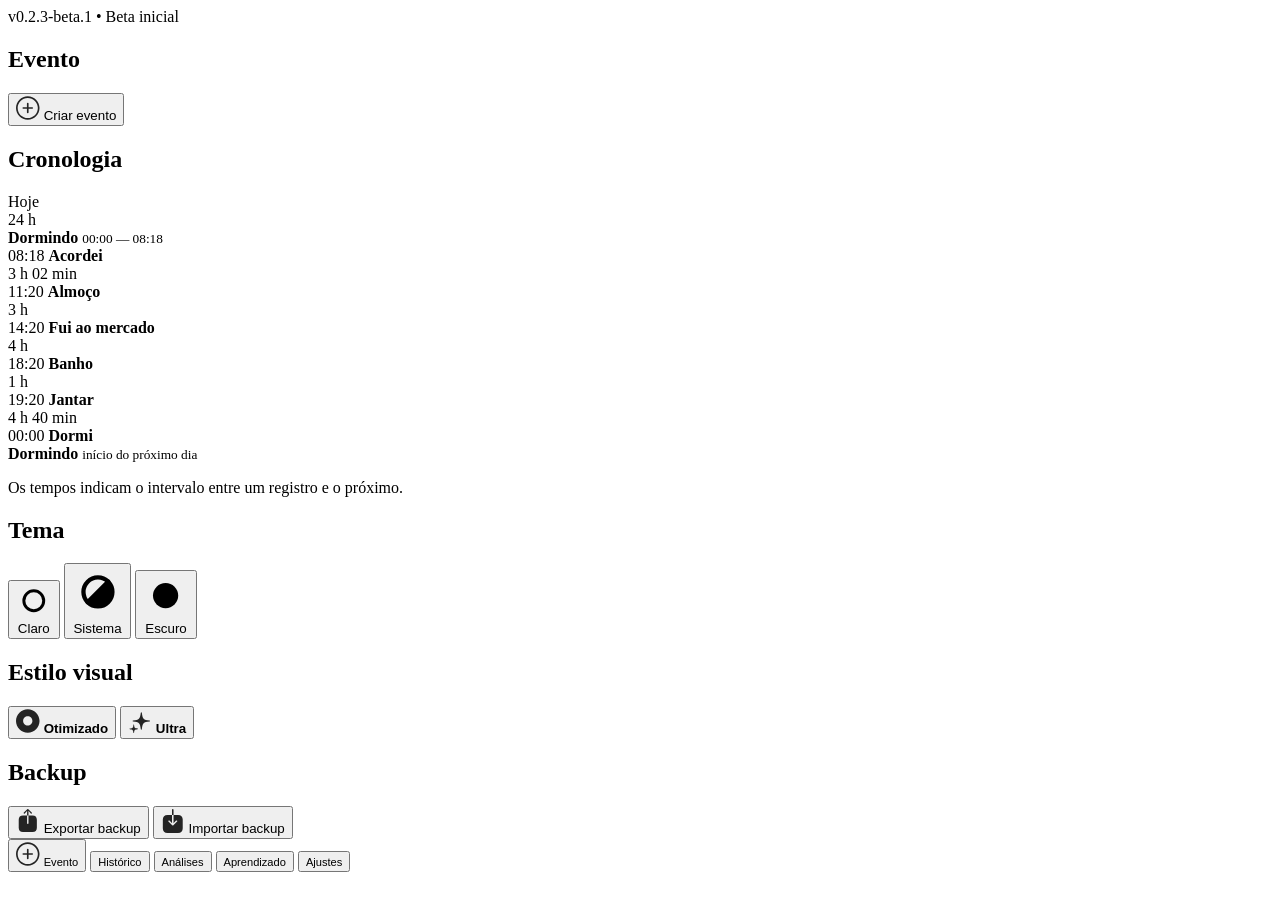
==== beta/index.html @ 2ed72874 "Cria Crono Beta" ====
<!doctype html>
<html lang="pt-BR" data-theme="system" data-visual-style="optimized">
<head>
  <meta charset="utf-8">
  <meta name="viewport" content="width=device-width,initial-scale=1,viewport-fit=cover">
  <meta name="theme-color" content="#000000">
  <meta http-equiv="Cache-Control" content="no-cache, no-store, must-revalidate">
  <meta http-equiv="Pragma" content="no-cache">
  <meta http-equiv="Expires" content="0">
  <meta name="apple-mobile-web-app-capable" content="yes">
  <meta name="apple-mobile-web-app-status-bar-style" content="black-translucent">
  <meta name="apple-mobile-web-app-title" content="Crono Beta">
  <title>Crono Beta</title>
  <script>
    (() => {
      const localVersion = '0.2.3-beta.1';
      fetch('./latest.json?t=' + Date.now(), { cache: 'no-store' })
        .then(response => response.ok ? response.json() : null)
        .then(latest => {
          if (!latest?.version || latest.version === localVersion) return;
          const url = new URL(location.href);
          url.searchParams.set('v', latest.version);
          url.searchParams.set('refresh', Date.now());
          location.replace(url.toString());
        })
        .catch(() => {});
    })();
  </script>
  <link rel="manifest" href="./manifest.webmanifest">
  <link rel="stylesheet" href="./styles.css?v=beta-001">
</head>
<body>
  <div class="version-badge" id="versionBadge" aria-label="Versão do aplicativo">v0.2.3-beta.1 • Beta inicial</div>

  <div class="app-shell">
    <main class="content" id="content">
      <section class="view active event-view" data-view="event" aria-label="Adicionar evento">
        <div class="event-page">
          <header class="event-header">
            <h1>Evento</h1>
          </header>

          <button class="primary-action event-create-button" id="createEventButton" type="button">
            <span class="action-icon" aria-hidden="true"><svg xmlns="http://www.w3.org/2000/svg" xmlns:xlink="http://www.w3.org/1999/xlink" version="1.1" viewBox="0 0 20.7578 20.3672" width="24" height="24" aria-hidden="true">
              <g>
                <rect height="20.3672" opacity="0" width="20.7578" x="0" y="0"/>
                <path d="M10.1719 20.3516C15.7891 20.3516 20.3516 15.7969 20.3516 10.1797C20.3516 4.5625 15.7891 0 10.1719 0C4.55469 0 0 4.5625 0 10.1797C0 15.7969 4.55469 20.3516 10.1719 20.3516ZM10.1719 18.8984C5.35156 18.8984 1.45312 15 1.45312 10.1797C1.45312 5.35938 5.35156 1.46094 10.1719 1.46094C14.9922 1.46094 18.8906 5.35938 18.8906 10.1797C18.8906 15 14.9922 18.8984 10.1719 18.8984Z" fill="currentColor" fill-opacity="0.85"/>
                <path d="M10.8828 14.0469L10.8828 6.28906C10.8828 5.85156 10.5859 5.54688 10.1562 5.54688C9.74219 5.54688 9.44531 5.85156 9.44531 6.28906L9.44531 14.0469C9.44531 14.4766 9.74219 14.7812 10.1562 14.7812C10.5859 14.7812 10.8828 14.4844 10.8828 14.0469ZM6.28906 10.8828L14.0469 10.8828C14.4766 10.8828 14.7812 10.5938 14.7812 10.1797C14.7812 9.74219 14.4844 9.44531 14.0469 9.44531L6.28906 9.44531C5.85156 9.44531 5.55469 9.74219 5.55469 10.1797C5.55469 10.5938 5.85156 10.8828 6.28906 10.8828Z" fill="currentColor" fill-opacity="0.85"/>
              </g>
            </svg></span>
            <span>Criar evento</span>
          </button>

          <div class="event-summary" id="eventSummary" aria-live="polite"></div>
        </div>
      </section>
      <section class="view history-view" data-view="history" aria-label="Histórico">
        <div class="history-page">
          <header class="history-header">
            <h1>Cronologia</h1>
            <div class="history-day-label">Hoje</div>
          </header>

          <article class="chrono-card" aria-label="Cronologia de 24 horas">
            <div class="chrono-day-brace" aria-hidden="true">
              <span>24 h</span>
            </div>

            <div class="sleep-band sleep-band-top">
              <div class="sleep-band-copy">
                <strong>Dormindo</strong>
                <small>00:00 — 08:18</small>
              </div>
            </div>

            <div class="chrono-flow">
              <div class="chrono-event">
                <span class="event-time">08:18</span>
                <span class="event-dot"></span>
                <strong>Acordei</strong>
              </div>

              <div class="chrono-gap">
                <span class="gap-line"></span>
                <span class="gap-value">3 h 02 min</span>
              </div>

              <div class="chrono-event">
                <span class="event-time">11:20</span>
                <span class="event-dot"></span>
                <strong>Almoço</strong>
              </div>

              <div class="chrono-gap">
                <span class="gap-line"></span>
                <span class="gap-value">3 h</span>
              </div>

              <div class="chrono-event">
                <span class="event-time">14:20</span>
                <span class="event-dot"></span>
                <strong>Fui ao mercado</strong>
              </div>

              <div class="chrono-gap">
                <span class="gap-line"></span>
                <span class="gap-value">4 h</span>
              </div>

              <div class="chrono-event">
                <span class="event-time">18:20</span>
                <span class="event-dot"></span>
                <strong>Banho</strong>
              </div>

              <div class="chrono-gap">
                <span class="gap-line"></span>
                <span class="gap-value">1 h</span>
              </div>

              <div class="chrono-event">
                <span class="event-time">19:20</span>
                <span class="event-dot"></span>
                <strong>Jantar</strong>
              </div>

              <div class="chrono-gap">
                <span class="gap-line"></span>
                <span class="gap-value">4 h 40 min</span>
              </div>

              <div class="chrono-event">
                <span class="event-time">00:00</span>
                <span class="event-dot"></span>
                <strong>Dormi</strong>
              </div>
            </div>

            <div class="sleep-band sleep-band-bottom">
              <div class="sleep-band-copy">
                <strong>Dormindo</strong>
                <small>início do próximo dia</small>
              </div>
            </div>
          </article>

          <p class="chrono-note">Os tempos indicam o intervalo entre um registro e o próximo.</p>
        </div>
      </section>
      <section class="view" data-view="analysis" aria-label="Análises"></section>
      <section class="view" data-view="learning" aria-label="Aprendizado"></section>

      <section class="view settings-view" data-view="settings" aria-label="Ajustes">
        <div class="settings-content">
          <section class="settings-section">
            <h2 class="section-label">Tema</h2>
            <div class="settings-card theme-mode-card">
              <div class="theme-mode-segment" role="group" aria-label="Tema">
                <button type="button" data-theme-choice="light">
                  <svg viewBox="0 0 24 24" aria-hidden="true" fill="none" stroke="currentColor" stroke-width="2" stroke-linecap="round" stroke-linejoin="round"><circle cx="12" cy="12" r="6.7"/></svg>
                  <span>Claro</span>
                </button>
                <button type="button" data-theme-choice="system">
                  <svg viewBox="0 0 24 24" aria-hidden="true" fill="none" stroke="currentColor" stroke-width="2" stroke-linecap="round" stroke-linejoin="round">
                    <circle cx="12" cy="12" r="6.7"/>
                    <path d="M16.8 7.2 7.2 16.8"/>
                    <path class="theme-system-fill" d="M16.8 7.2A6.8 6.8 0 0 1 7.2 16.8Z" fill="currentColor" stroke="none"/>
                  </svg>
                  <span>Sistema</span>
                </button>
                <button type="button" data-theme-choice="dark">
                  <svg viewBox="0 0 24 24" aria-hidden="true" fill="none"><circle class="theme-dark-fill" cx="12" cy="12" r="6.7" fill="currentColor" stroke="none"/></svg>
                  <span>Escuro</span>
                </button>
              </div>
            </div>
          </section>

          <section class="settings-section">
            <h2 class="section-label">Estilo visual</h2>
            <div class="settings-card visual-style-card compact">
              <div class="visual-style-picker" role="group" aria-label="Estilo visual">
                <button type="button" class="visual-style-option" data-visual-style-mode="optimized">
                  <svg xmlns="http://www.w3.org/2000/svg" xmlns:xlink="http://www.w3.org/1999/xlink" version="1.1" viewBox="0 0 20.7578 20.3672" width="24" height="24" aria-hidden="true">
                    <g>
                      <rect height="20.3672" opacity="0" width="20.7578" x="0" y="0"/>
                      <path d="M20.3516 10.1797C20.3516 15.7812 15.7812 20.3516 10.1719 20.3516C4.57031 20.3516 0 15.7812 0 10.1797C0 4.57031 4.57031 0 10.1719 0C15.7812 0 20.3516 4.57031 20.3516 10.1797ZM6.16406 10.1562C6.16406 12.3672 7.96094 14.1641 10.1719 14.1641C12.3906 14.1641 14.1797 12.3672 14.1797 10.1562C14.1797 7.9375 12.3906 6.14844 10.1719 6.14844C7.96094 6.14844 6.16406 7.9375 6.16406 10.1562Z" fill="currentColor" fill-opacity="0.85"/>
                    </g>
                  </svg>
                  <strong>Otimizado</strong>
                </button>
                <button type="button" class="visual-style-option" data-visual-style-mode="ultra">
                  <svg xmlns="http://www.w3.org/2000/svg" xmlns:xlink="http://www.w3.org/1999/xlink" version="1.1" viewBox="0 0 21.7734 24.9609" width="24" height="24" aria-hidden="true">
                    <g>
                      <rect height="24.9609" opacity="0" width="21.7734" x="0" y="0"/>
                      <path d="M4.36719 16.25C4.17969 16.25 4.04688 16.3672 4.02344 16.5625C3.61719 19.6875 3.51562 19.7188 0.34375 20.2578C0.125 20.2891 0 20.4062 0 20.6016C0 20.7969 0.125 20.9062 0.304688 20.9375C3.5 21.5547 3.61719 21.5234 4.02344 24.625C4.04688 24.8359 4.17969 24.9609 4.36719 24.9609C4.54688 24.9609 4.6875 24.8359 4.71094 24.6328C5.13281 21.4844 5.21875 21.4375 8.42188 20.9375C8.60156 20.9141 8.72656 20.7969 8.72656 20.6016C8.72656 20.4141 8.60156 20.2891 8.42188 20.2578C5.21875 19.6406 5.14062 19.6719 4.71094 16.5469C4.6875 16.3672 4.54688 16.25 4.36719 16.25Z" fill="currentColor" fill-opacity="0.85"/>
                      <path d="M12.2578 3.29688C11.9766 3.29688 11.7734 3.49219 11.7422 3.77344C10.8828 10.3359 10.0703 11.0547 3.64062 11.8828C3.35156 11.9141 3.14844 12.125 3.14844 12.3984C3.14844 12.6797 3.35156 12.8906 3.64062 12.9219C10.0938 13.5859 10.9531 14.4609 11.7422 21.0234C11.7734 21.3047 11.9766 21.5078 12.2578 21.5078C12.5312 21.5078 12.7422 21.3047 12.7812 21.0234C13.5781 14.4609 14.4297 13.5859 20.875 12.9219C21.1719 12.8906 21.3672 12.6797 21.3672 12.3984C21.3672 12.125 21.1719 11.9141 20.875 11.8828C14.4297 11.2109 13.5781 10.3359 12.7812 3.77344C12.7422 3.49219 12.5312 3.29688 12.2578 3.29688Z" fill="currentColor" fill-opacity="0.85"/>
                    </g>
                  </svg>
                  <strong>Ultra</strong>
                </button>
              </div>
            </div>
          </section>

          <section class="settings-section backup-section">
            <h2 class="section-label">Backup</h2>
            <div class="backup-actions">
              <button class="backup-button" id="exportBackupButton" type="button">
                <span class="backup-icon" aria-hidden="true">
                  <svg xmlns="http://www.w3.org/2000/svg" xmlns:xlink="http://www.w3.org/1999/xlink" version="1.1" viewBox="0 0 18.0781 23.3828" width="24" height="24">
                    <g>
                      <rect height="23.3828" opacity="0" width="18.0781" x="0" y="0"/>
                      <path d="M5.40625 4.53906C5.04688 4.53906 4.78906 4.28125 4.78906 3.92969C4.78906 3.75 4.85938 3.60938 4.99219 3.47656L8.33594 0.226562C8.50781 0.0546875 8.66406 0 8.83594 0C9.00781 0 9.16406 0.0546875 9.33594 0.226562L12.6797 3.47656C12.8047 3.60938 12.8828 3.75 12.8828 3.92969C12.8828 4.28125 12.6094 4.53906 12.25 4.53906C12.0859 4.53906 11.9062 4.46875 11.7812 4.32812L10.0859 2.54688L8.83594 1.22656L7.58594 2.54688L5.88281 4.32812C5.75781 4.46875 5.57031 4.53906 5.40625 4.53906ZM8.83594 14.5391C8.46875 14.5391 8.14844 14.2344 8.14844 13.8672L8.14844 3.38281L8.25 0.890625C8.26562 0.570312 8.51562 0.304688 8.83594 0.304688C9.15625 0.304688 9.40625 0.570312 9.42188 0.890625L9.52344 3.38281L9.52344 13.8672C9.52344 14.2344 9.20312 14.5391 8.83594 14.5391ZM4.16406 22.3438L13.5078 22.3438C16.1875 22.3438 17.6719 20.8516 17.6719 18.1797L17.6719 10.4688C17.6719 7.79688 16.1875 6.30469 13.5078 6.30469L4.16406 6.30469C1.48438 6.30469 0 7.79688 0 10.4688L0 18.1797C0 20.8516 1.48438 22.3438 4.16406 22.3438Z" fill="currentColor" fill-opacity="0.85"/>
                    </g>
                  </svg>
                </span>
                <span>Exportar backup</span>
              </button>
              <button class="backup-button" id="importBackupButton" type="button">
                <span class="backup-icon" aria-hidden="true">
                  <svg xmlns="http://www.w3.org/2000/svg" xmlns:xlink="http://www.w3.org/1999/xlink" version="1.1" viewBox="0 0 18.0781 21.3047" width="24" height="24">
                    <g>
                      <rect height="21.3047" opacity="0" width="18.0781" x="0" y="0"/>
                      <path d="M4.16406 21.3047L13.5078 21.3047C16.1875 21.3047 17.6719 19.8125 17.6719 17.1406L17.6719 9.42969C17.6719 6.75781 16.1875 5.26562 13.5078 5.26562L4.16406 5.26562C1.48438 5.26562 0 6.75781 0 9.42969L0 17.1406C0 19.8125 1.48438 21.3047 4.16406 21.3047ZM8.84375 0.101562C9.21094 0.101562 9.52344 0.40625 9.52344 0.773438L9.52344 11.2578L9.47656 12.7344L10.0859 12.0938L11.7891 10.3125C11.9141 10.1719 12.0938 10.1016 12.2578 10.1016C12.6094 10.1016 12.8828 10.3594 12.8828 10.7109C12.8828 10.8984 12.8125 11.0312 12.6797 11.1641L9.33594 14.4219C9.16406 14.5859 9.01562 14.6484 8.84375 14.6484C8.66406 14.6484 8.51562 14.5859 8.34375 14.4219L5 11.1641C4.86719 11.0312 4.78906 10.8984 4.78906 10.7109C4.78906 10.3594 5.05469 10.1016 5.41406 10.1016C5.57812 10.1016 5.76562 10.1719 5.89062 10.3125L7.58594 12.0938L8.21094 12.7422L8.15625 11.2578L8.15625 0.773438C8.15625 0.40625 8.46875 0.101562 8.84375 0.101562Z" fill="currentColor" fill-opacity="0.85"/>
                    </g>
                  </svg>
                </span>
                <span>Importar backup</span>
              </button>
              <input id="backupFileInput" type="file" accept="application/json,.json" hidden>
            </div>
          </section>
        </div>
      </section>
    </main>

    <div class="event-sheet-wrap" id="eventSheet" hidden>
      <div class="event-sheet-backdrop" data-close-event-sheet></div>
      <section class="event-sheet" role="dialog" aria-modal="true" aria-labelledby="eventSheetTitle">
        <div class="event-sheet-head">
          <button class="sheet-text-button" type="button" data-close-event-sheet>Cancelar</button>
          <h2 id="eventSheetTitle">Novo evento</h2>
          <button class="sheet-text-button save" id="saveEventButton" type="button">Salvar</button>
        </div>

        <div class="event-form">
          <label>
            <span>Evento</span>
            <input id="eventTitleInput" type="text" maxlength="120" placeholder="O que aconteceu?" autocomplete="off">
          </label>

          <label>
            <span>Data e hora</span>
            <input id="eventDateTimeInput" type="datetime-local">
          </label>

          <label>
            <span>Nota <small>opcional</small></span>
            <textarea id="eventNotesInput" rows="3" maxlength="1000" placeholder="Algum detalhe?"></textarea>
          </label>
        </div>
      </section>
    </div>

    <div class="app-toast" id="appToast" role="status" aria-live="polite"></div>

    <nav class="tab-bar" aria-label="Navegação principal">
      <span class="tab-bubble" aria-hidden="true"></span>

      <button class="tab-item selected" type="button" data-tab="event">
        <span>
          <svg class="svg-icon" xmlns="http://www.w3.org/2000/svg" xmlns:xlink="http://www.w3.org/1999/xlink" version="1.1" viewBox="0 0 20.7578 20.3672" width="24" height="24" aria-hidden="true">
            <g>
              <rect height="20.3672" opacity="0" width="20.7578" x="0" y="0"/>
              <path d="M10.1719 20.3516C15.7891 20.3516 20.3516 15.7969 20.3516 10.1797C20.3516 4.5625 15.7891 0 10.1719 0C4.55469 0 0 4.5625 0 10.1797C0 15.7969 4.55469 20.3516 10.1719 20.3516ZM10.1719 18.8984C5.35156 18.8984 1.45312 15 1.45312 10.1797C1.45312 5.35938 5.35156 1.46094 10.1719 1.46094C14.9922 1.46094 18.8906 5.35938 18.8906 10.1797C18.8906 15 14.9922 18.8984 10.1719 18.8984Z" fill="currentColor" fill-opacity="0.85"/>
              <path d="M10.8828 14.0469L10.8828 6.28906C10.8828 5.85156 10.5859 5.54688 10.1562 5.54688C9.74219 5.54688 9.44531 5.85156 9.44531 6.28906L9.44531 14.0469C9.44531 14.4766 9.74219 14.7812 10.1562 14.7812C10.5859 14.7812 10.8828 14.4844 10.8828 14.0469ZM6.28906 10.8828L14.0469 10.8828C14.4766 10.8828 14.7812 10.5938 14.7812 10.1797C14.7812 9.74219 14.4844 9.44531 14.0469 9.44531L6.28906 9.44531C5.85156 9.44531 5.55469 9.74219 5.55469 10.1797C5.55469 10.5938 5.85156 10.8828 6.28906 10.8828Z" fill="currentColor" fill-opacity="0.85"/>
            </g>
          </svg>
        </span><small>Evento</small>
      </button>

      <button class="tab-item" type="button" data-tab="history">
        <span data-icon="history"></span><small>Histórico</small>
      </button>

      <button class="tab-item" type="button" data-tab="analysis">
        <span data-icon="chart"></span><small>Análises</small>
      </button>

      <button class="tab-item" type="button" data-tab="learning">
        <span data-icon="spark"></span><small>Aprendizado</small>
      </button>

      <button class="tab-item" type="button" data-tab="settings">
        <span data-icon="settings"></span><small>Ajustes</small>
      </button>
    </nav>
  </div>

  <script src="./version.js?v=0.2.3-beta.1"></script>
  <script src="./navicons.js?v=beta-001"></script>
  <script src="./app.js?v=beta-001"></script>
</body>
</html>
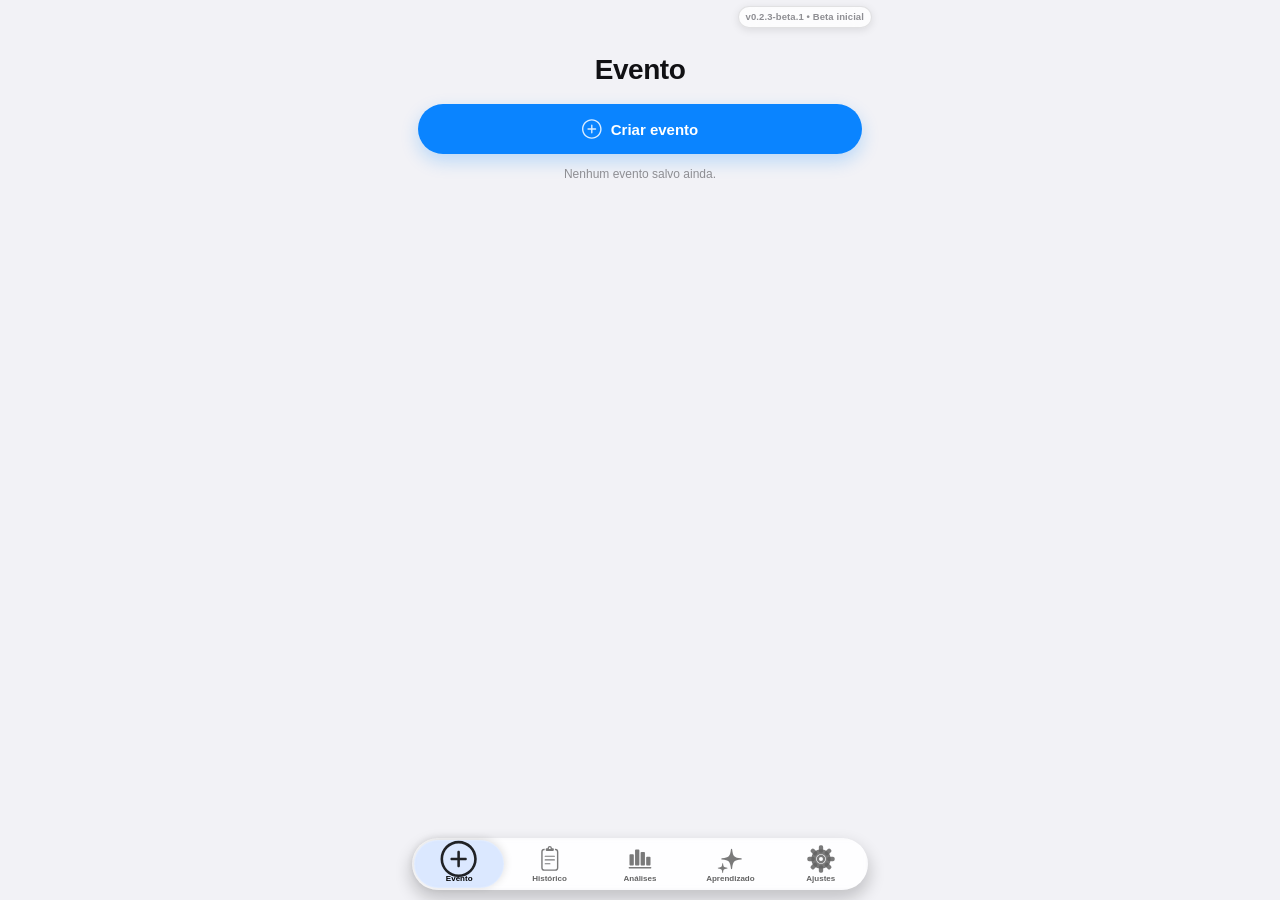
==== commit 1ab9bb3b: "Hide 24h indicator and prepare proportional timeline" ====
--- a/beta/index.html
+++ b/beta/index.html
@@ -27,7 +27,7 @@
     })();
   </script>
   <link rel="manifest" href="./manifest.webmanifest">
-  <link rel="stylesheet" href="./styles.css?v=beta-001">
+  <link rel="stylesheet" href="./styles.css?v=beta-002">
 </head>
 <body>
   <div class="version-badge" id="versionBadge" aria-label="Versão do aplicativo">v0.2.3-beta.1 • Beta inicial</div>
@@ -61,12 +61,8 @@
             <div class="history-day-label">Hoje</div>
           </header>
 
-          <article class="chrono-card" aria-label="Cronologia de 24 horas">
-            <div class="chrono-day-brace" aria-hidden="true">
-              <span>24 h</span>
-            </div>
-
-            <div class="sleep-band sleep-band-top">
+          <article class="chrono-card" aria-label="Cronologia do dia">
+            <div class="sleep-band sleep-band-top" data-start="00:00" data-end="08:18">
               <div class="sleep-band-copy">
                 <strong>Dormindo</strong>
                 <small>00:00 — 08:18</small>
@@ -298,8 +294,8 @@
     </nav>
   </div>
 
-  <script src="./version.js?v=0.2.3-beta.1"></script>
+  <script src="./version.js?v=0.2.3-beta.2"></script>
   <script src="./navicons.js?v=beta-001"></script>
-  <script src="./app.js?v=beta-001"></script>
+  <script src="./app.js?v=beta-002"></script>
 </body>
 </html>
--- a/beta/styles.css
+++ b/beta/styles.css
@@ -0,0 +1,887 @@
+:root{
+  color-scheme:light;
+  --bg:#f2f2f6;
+  --card:#ffffff;
+  --text:#111114;
+  --secondary:#8e8e93;
+  --line:rgba(60,60,67,.14);
+  --accent:#0a84ff;
+}
+
+html[data-theme="dark"]{
+  color-scheme:dark;
+  --bg:#000000;
+  --card:#1c1c1e;
+  --text:#f5f5f7;
+  --secondary:#9b9ba1;
+  --line:rgba(84,84,88,.55);
+  --accent:#0a84ff;
+}
+
+@media(prefers-color-scheme:dark){
+  html[data-theme="system"]{
+    color-scheme:dark;
+    --bg:#000000;
+    --card:#1c1c1e;
+    --text:#f5f5f7;
+    --secondary:#9b9ba1;
+    --line:rgba(84,84,88,.55);
+    --accent:#0a84ff;
+  }
+}
+
+*{box-sizing:border-box}
+html,body{margin:0;min-height:100%;background:var(--bg)}
+body{
+  color:var(--text);
+  font-family:-apple-system,BlinkMacSystemFont,"SF Pro Text","Segoe UI",sans-serif;
+  -webkit-font-smoothing:antialiased;
+  transition:background-color .18s ease,color .18s ease;
+}
+button{font:inherit;-webkit-tap-highlight-color:transparent}
+
+.version-badge{
+  position:fixed;
+  z-index:9999;
+  top:calc(6px + env(safe-area-inset-top));
+  right:max(8px,calc((100vw - 480px)/2 + 8px));
+  max-width:calc(100vw - 16px);
+  padding:4px 7px;
+  border:1px solid var(--line);
+  border-radius:999px;
+  background:color-mix(in srgb,var(--card) 78%,transparent);
+  color:var(--secondary);
+  box-shadow:0 2px 8px rgba(0,0,0,.10);
+  -webkit-backdrop-filter:blur(14px) saturate(140%);
+  backdrop-filter:blur(14px) saturate(140%);
+  font-size:9.5px;
+  line-height:12px;
+  font-weight:700;
+  letter-spacing:.01em;
+  white-space:nowrap;
+  pointer-events:none;
+  user-select:none;
+  -webkit-user-select:none;
+}
+
+
+.app-shell{
+  width:min(100%,480px);
+  min-height:100dvh;
+  margin:0 auto;
+}
+
+.content{
+  min-height:100dvh;
+  padding-bottom:calc(74px + env(safe-area-inset-bottom));
+}
+
+.view{
+  display:none;
+  min-height:calc(100dvh - 74px - env(safe-area-inset-bottom));
+}
+
+.view.active{display:block}
+
+/* Ajustes — baseado nos controles do Cronômetros Apresentação Beta. */
+.settings-content{
+  padding:calc(22px + env(safe-area-inset-top)) 0 30px;
+}
+
+.settings-section{
+  margin:0 0 22px;
+}
+
+.section-label{
+  margin:0 18px 7px;
+  color:var(--text);
+  font-size:16px;
+  line-height:20px;
+  font-weight:760;
+  text-align:center;
+}
+
+.settings-card{
+  width:calc(100% - 36px);
+  margin:0 auto;
+  background:var(--card);
+  border-radius:999px;
+  overflow:hidden;
+  border:1px solid var(--line);
+}
+
+.theme-mode-card{
+  padding:2px;
+}
+
+.theme-mode-segment{
+  --selection-gap:3px;
+  position:relative;
+  isolation:isolate;
+  display:grid;
+  grid-template-columns:repeat(3,minmax(0,1fr));
+  gap:var(--selection-gap);
+  padding:0;
+}
+
+.theme-mode-segment::before{
+  content:"";
+  position:absolute;
+  z-index:0;
+  top:0;
+  bottom:0;
+  left:0;
+  width:calc((100% - 6px)/3);
+  border:1px solid color-mix(in srgb,var(--accent) 34%,var(--line));
+  border-radius:999px;
+  background:linear-gradient(
+    180deg,
+    color-mix(in srgb,var(--accent) 15%,var(--card)),
+    color-mix(in srgb,var(--accent) 9%,var(--card))
+  );
+  box-shadow:
+    0 2px 7px rgba(0,0,0,.10),
+    inset 0 1px 0 rgba(255,255,255,.56),
+    0 0 12px color-mix(in srgb,var(--accent) 12%,transparent);
+  transform:translateX(0);
+  transition:
+    transform .34s cubic-bezier(.2,.82,.2,1),
+    background .24s ease,
+    border-color .24s ease,
+    box-shadow .24s ease;
+  pointer-events:none;
+  will-change:transform;
+}
+
+.theme-mode-segment[data-selected-index="1"]::before{
+  transform:translateX(calc(100% + 3px));
+}
+
+.theme-mode-segment[data-selected-index="2"]::before{
+  transform:translateX(calc(200% + 6px));
+}
+
+.theme-mode-segment button{
+  position:relative;
+  z-index:1;
+  min-width:0;
+  min-height:32px;
+  border:0;
+  border-radius:999px;
+  background:transparent;
+  color:var(--secondary);
+  display:flex;
+  align-items:center;
+  justify-content:center;
+  gap:7px;
+  padding:2px 5px;
+  font-size:13px;
+  line-height:16px;
+  font-weight:700;
+  transition:background-color .18s ease,color .18s ease,transform .15s ease,box-shadow .18s ease;
+}
+
+.theme-mode-segment button:active,
+.visual-style-option:active{transform:scale(.98)}
+
+.theme-mode-segment button.selected{
+  background:transparent;
+  color:var(--accent);
+  box-shadow:none;
+}
+
+.theme-mode-segment svg,
+.visual-style-option svg{
+  width:19px;
+  height:19px;
+  flex:0 0 auto;
+  overflow:visible;
+}
+
+/* O peso visual pertence ao próprio SVG.
+   Nenhuma regra global engrossa, afina ou cria contorno artificial. */
+.theme-system-fill,
+.theme-dark-fill{
+  opacity:.9;
+}
+
+.visual-style-card.compact{
+  padding:2px;
+}
+
+.visual-style-picker{
+  --selection-gap:4px;
+  position:relative;
+  isolation:isolate;
+  display:grid;
+  grid-template-columns:repeat(2,minmax(0,1fr));
+  gap:var(--selection-gap);
+}
+
+.visual-style-picker::before{
+  content:"";
+  position:absolute;
+  z-index:0;
+  top:0;
+  bottom:0;
+  left:0;
+  width:calc((100% - 4px)/2);
+  border:1px solid color-mix(in srgb,var(--accent) 34%,var(--line));
+  border-radius:999px;
+  background:linear-gradient(
+    180deg,
+    color-mix(in srgb,var(--accent) 15%,var(--card)),
+    color-mix(in srgb,var(--accent) 9%,var(--card))
+  );
+  box-shadow:
+    0 2px 7px rgba(0,0,0,.10),
+    inset 0 1px 0 rgba(255,255,255,.56),
+    0 0 12px color-mix(in srgb,var(--accent) 12%,transparent);
+  transform:translateX(0);
+  transition:
+    transform .34s cubic-bezier(.2,.82,.2,1),
+    background .24s ease,
+    border-color .24s ease,
+    box-shadow .24s ease;
+  pointer-events:none;
+  will-change:transform;
+}
+
+.visual-style-picker[data-selected-index="1"]::before{
+  transform:translateX(calc(100% + 4px));
+}
+
+.visual-style-option{
+  position:relative;
+  z-index:1;
+  min-width:0;
+  min-height:32px;
+  border:0;
+  border-radius:999px;
+  background:transparent;
+  color:var(--secondary);
+  display:flex;
+  align-items:center;
+  justify-content:center;
+  gap:7px;
+  padding:2px 9px;
+  transition:background-color .18s ease,color .18s ease,transform .15s ease,box-shadow .18s ease;
+}
+
+.visual-style-option strong{
+  font-size:13px;
+  line-height:16px;
+  font-weight:720;
+}
+
+.visual-style-option.selected{
+  background:transparent;
+  color:var(--accent);
+  box-shadow:none;
+}
+
+/* Ultra: a preferência já é global e afetará componentes futuros também. */
+html[data-visual-style="ultra"] body{
+  background:
+    radial-gradient(90% 44% at 6% -5%,color-mix(in srgb,var(--accent) 15%,transparent),transparent 63%),
+    radial-gradient(72% 38% at 96% 18%,color-mix(in srgb,#34c759 9%,transparent),transparent 66%),
+    var(--bg);
+  background-attachment:fixed;
+}
+
+html[data-visual-style="ultra"] .settings-card{
+  background:linear-gradient(
+    145deg,
+    color-mix(in srgb,var(--card) 94%,var(--accent) 6%),
+    color-mix(in srgb,var(--card) 88%,var(--accent) 12%)
+  );
+  border-color:color-mix(in srgb,var(--accent) 30%,var(--line));
+  box-shadow:0 10px 30px rgba(0,0,0,.08),0 0 22px color-mix(in srgb,var(--accent) 20%,transparent);
+  -webkit-backdrop-filter:blur(12px) saturate(125%);
+  backdrop-filter:blur(12px) saturate(125%);
+}
+
+/* Barra inferior — medidas do runtime atual do Mente. */
+.tab-bar{
+  position:fixed;
+  z-index:30;
+  left:50%;
+  bottom:calc(10px + env(safe-area-inset-bottom));
+  width:min(95%,456px);
+  height:52px;
+  padding:1px;
+  display:grid;
+  grid-template-columns:repeat(5,minmax(0,1fr));
+  gap:0;
+  transform:translateX(-50%);
+  border-radius:80px;
+  overflow:visible;
+  isolation:isolate;
+}
+
+.tab-bubble{
+  position:absolute;
+  z-index:0;
+  pointer-events:none;
+}
+
+.tab-item{
+  position:relative;
+  z-index:1;
+  min-width:0;
+  border:0;
+  padding:0;
+  background:transparent;
+  border-radius:80px;
+  display:flex;
+  flex-direction:column;
+  align-items:center;
+  justify-content:center;
+}
+
+.tab-item>span{
+  display:grid;
+  place-items:center;
+  line-height:0;
+  flex:none;
+}
+
+.tab-item svg{
+  display:block;
+  width:100%;
+  height:100%;
+  overflow:visible;
+}
+
+.tab-item small{
+  display:block;
+  max-width:100%;
+  overflow:hidden;
+  text-overflow:ellipsis;
+  white-space:nowrap;
+  line-height:1;
+}
+
+.rm-spark-custom,
+.rm-spark-custom *{
+  stroke:none!important;
+  stroke-width:0!important;
+}
+
+html[data-visual-style="ultra"] .tab-bar{
+  box-shadow:
+    0 8px 16px 2px rgba(0,0,0,.19),
+    0 0 26px color-mix(in srgb,var(--accent) 24%,transparent)!important;
+}
+
+@media(min-width:481px){
+  .settings-content{padding-left:12px;padding-right:12px}
+  .settings-card{width:calc(100% - 36px);margin-left:auto;margin-right:auto}
+}
+
+@media(prefers-reduced-motion:reduce){
+  *,*::before,*::after{
+    animation-duration:.01ms!important;
+    transition-duration:.01ms!important;
+  }
+}
+
+
+/* Histórico — cartão cronológico de 24 horas */
+.history-page{
+  padding:calc(26px + env(safe-area-inset-top)) 18px 34px;
+}
+
+.history-header{
+  display:flex;
+  align-items:end;
+  justify-content:space-between;
+  gap:16px;
+  margin:0 2px 14px;
+}
+
+.history-header h1{
+  margin:0;
+  font-size:30px;
+  line-height:34px;
+  letter-spacing:-.6px;
+  font-weight:780;
+}
+
+.history-day-label{
+  color:var(--secondary);
+  font-size:13px;
+  font-weight:680;
+  padding-bottom:3px;
+}
+
+.chrono-card{
+  position:relative;
+  width:100%;
+  min-height:640px;
+  border:1px solid var(--line);
+  border-radius:32px;
+  overflow:hidden;
+  background:var(--card);
+  box-shadow:0 10px 30px rgba(0,0,0,.06);
+}
+
+.sleep-band{
+  position:relative;
+  min-height:92px;
+  display:flex;
+  align-items:center;
+  justify-content:center;
+  text-align:center;
+  background:
+    repeating-linear-gradient(
+      -45deg,
+      color-mix(in srgb,var(--accent) 12%,var(--card)) 0 8px,
+      color-mix(in srgb,var(--accent) 5%,var(--card)) 8px 16px
+    );
+}
+
+.sleep-band-top{
+  border-bottom:1px solid color-mix(in srgb,var(--accent) 16%,var(--line));
+  border-radius:31px 31px 24px 24px;
+}
+
+.sleep-band-bottom{
+  border-top:1px solid color-mix(in srgb,var(--accent) 16%,var(--line));
+  border-radius:24px 24px 31px 31px;
+}
+
+.sleep-band-copy{
+  display:grid;
+  gap:2px;
+  padding:10px 16px;
+  border-radius:999px;
+  background:color-mix(in srgb,var(--card) 78%,transparent);
+  -webkit-backdrop-filter:blur(8px);
+  backdrop-filter:blur(8px);
+}
+
+.sleep-band-copy strong{
+  font-size:14px;
+  font-weight:760;
+}
+
+.sleep-band-copy small{
+  color:var(--secondary);
+  font-size:10.5px;
+  font-weight:620;
+}
+
+.chrono-flow{
+  position:relative;
+  padding:22px 28px 20px;
+}
+
+.chrono-flow::before{
+  content:"";
+  position:absolute;
+  top:20px;
+  bottom:20px;
+  left:50%;
+  width:2px;
+  border-radius:999px;
+  background:color-mix(in srgb,var(--accent) 40%,var(--line));
+  transform:translateX(-50%);
+}
+
+.chrono-event{
+  position:relative;
+  z-index:1;
+  min-height:34px;
+  display:grid;
+  grid-template-columns:minmax(0,1fr) 18px minmax(0,1fr);
+  align-items:center;
+}
+
+.chrono-event .event-time{
+  justify-self:end;
+  padding-right:11px;
+  color:var(--secondary);
+  font-size:11px;
+  font-variant-numeric:tabular-nums;
+  font-weight:650;
+}
+
+.chrono-event .event-dot{
+  justify-self:center;
+  width:9px;
+  height:9px;
+  border-radius:50%;
+  background:var(--accent);
+  box-shadow:
+    0 0 0 4px color-mix(in srgb,var(--accent) 12%,var(--card)),
+    0 0 0 1px color-mix(in srgb,var(--accent) 45%,transparent);
+}
+
+.chrono-event strong{
+  justify-self:start;
+  padding-left:11px;
+  font-size:14px;
+  line-height:17px;
+  font-weight:730;
+}
+
+.chrono-gap{
+  position:relative;
+  z-index:1;
+  min-height:48px;
+  display:grid;
+  place-items:center;
+}
+
+.gap-line{
+  position:absolute;
+  top:0;
+  bottom:0;
+  left:50%;
+  width:4px;
+  border-radius:999px;
+  background:color-mix(in srgb,var(--accent) 54%,transparent);
+  transform:translateX(-50%);
+}
+
+.gap-value{
+  position:relative;
+  z-index:1;
+  padding:3px 7px;
+  border:1px solid color-mix(in srgb,var(--accent) 18%,var(--line));
+  border-radius:999px;
+  background:var(--card);
+  color:var(--accent);
+  font-size:10.5px;
+  line-height:13px;
+  font-weight:740;
+  font-variant-numeric:tabular-nums;
+  box-shadow:0 1px 4px rgba(0,0,0,.06);
+}
+
+.chrono-day-brace{
+  position:absolute;
+  z-index:3;
+  top:106px;
+  right:8px;
+  bottom:106px;
+  width:28px;
+  pointer-events:none;
+}
+
+.chrono-day-brace::before{
+  content:"";
+  position:absolute;
+  top:0;
+  bottom:0;
+  right:9px;
+  width:11px;
+  border-right:2px solid color-mix(in srgb,var(--secondary) 62%,transparent);
+  border-top:2px solid color-mix(in srgb,var(--secondary) 62%,transparent);
+  border-bottom:2px solid color-mix(in srgb,var(--secondary) 62%,transparent);
+  border-radius:0 16px 16px 0;
+}
+
+.chrono-day-brace span{
+  position:absolute;
+  top:50%;
+  right:-1px;
+  transform:translateY(-50%) rotate(-90deg);
+  transform-origin:center;
+  color:var(--secondary);
+  font-size:10px;
+  line-height:12px;
+  font-weight:760;
+  letter-spacing:.03em;
+  white-space:nowrap;
+  background:var(--card);
+  padding:2px 4px;
+  border-radius:999px;
+}
+
+.chrono-note{
+  margin:9px 8px 0;
+  color:var(--secondary);
+  text-align:center;
+  font-size:11px;
+  line-height:15px;
+}
+
+html[data-theme="dark"] .chrono-card,
+html[data-theme="dark"] .gap-value{
+  box-shadow:none;
+}
+
+html[data-visual-style="ultra"] .chrono-card{
+  border-color:color-mix(in srgb,var(--accent) 28%,var(--line));
+  box-shadow:
+    0 12px 34px rgba(0,0,0,.08),
+    0 0 24px color-mix(in srgb,var(--accent) 14%,transparent);
+}
+
+@media(max-width:360px){
+  .chrono-flow{padding-left:18px;padding-right:18px}
+  .chrono-event strong{font-size:13px}
+  .chrono-event .event-time{font-size:10px}
+}
+
+
+/* Evento + backup funcional */
+.event-page{
+  padding:calc(54px + env(safe-area-inset-top)) 18px 28px;
+}
+
+.event-header{
+  text-align:center;
+  margin-bottom:18px;
+}
+
+.event-header h1{
+  margin:0;
+  font-size:28px;
+  line-height:32px;
+  font-weight:780;
+  letter-spacing:-.45px;
+}
+
+.primary-action,
+.backup-button{
+  appearance:none;
+  border:0;
+  font:inherit;
+}
+
+.event-create-button{
+  width:100%;
+  min-height:50px;
+  border-radius:999px;
+  background:var(--accent);
+  color:#fff;
+  display:flex;
+  align-items:center;
+  justify-content:center;
+  gap:9px;
+  padding:10px 18px;
+  font-size:15px;
+  font-weight:750;
+  box-shadow:0 7px 18px color-mix(in srgb,var(--accent) 24%,transparent);
+}
+
+.event-create-button:active,
+.backup-button:active{
+  transform:scale(.985);
+}
+
+.action-icon{
+  display:grid;
+  place-items:center;
+  width:20px;
+  height:20px;
+  font-size:24px;
+  line-height:20px;
+  font-weight:400;
+}
+
+.event-summary{
+  min-height:22px;
+  margin-top:12px;
+  text-align:center;
+  color:var(--secondary);
+  font-size:12px;
+  line-height:16px;
+}
+
+.backup-section{
+  margin-top:4px;
+}
+
+.backup-actions{
+  width:calc(100% - 36px);
+  margin:0 auto;
+  display:grid;
+  grid-template-columns:1fr 1fr;
+  gap:8px;
+}
+
+.backup-button{
+  min-height:40px;
+  border-radius:999px;
+  background:var(--card);
+  color:var(--accent);
+  border:1px solid var(--line);
+  padding:8px 10px;
+  font-size:12.5px;
+  font-weight:720;
+  display:flex;
+  align-items:center;
+  justify-content:center;
+  gap:7px;
+  transition:transform .15s ease,box-shadow .18s ease,border-color .18s ease;
+}
+
+.backup-icon{
+  width:18px;
+  height:18px;
+  flex:0 0 18px;
+  display:grid;
+  place-items:center;
+  line-height:0;
+}
+
+.backup-icon svg{
+  display:block;
+  width:18px;
+  height:18px;
+  overflow:visible;
+}
+
+.backup-button:focus-visible{
+  outline:2px solid color-mix(in srgb,var(--accent) 55%,transparent);
+  outline-offset:2px;
+}
+
+html[data-visual-style="ultra"] .backup-button{
+  border-color:color-mix(in srgb,var(--accent) 28%,var(--line));
+  box-shadow:0 0 18px color-mix(in srgb,var(--accent) 12%,transparent);
+}
+
+.event-sheet-wrap[hidden]{display:none}
+
+.event-sheet-wrap{
+  position:fixed;
+  inset:0;
+  z-index:5000;
+  display:flex;
+  align-items:flex-end;
+  justify-content:center;
+}
+
+.event-sheet-backdrop{
+  position:absolute;
+  inset:0;
+  background:rgba(0,0,0,.28);
+  -webkit-backdrop-filter:blur(2px);
+  backdrop-filter:blur(2px);
+}
+
+.event-sheet{
+  position:relative;
+  z-index:1;
+  width:min(100%,480px);
+  border-radius:30px 30px 0 0;
+  background:var(--bg);
+  color:var(--text);
+  padding:8px 18px calc(20px + env(safe-area-inset-bottom));
+  box-shadow:0 -18px 48px rgba(0,0,0,.18);
+  animation:event-sheet-in .25s cubic-bezier(.2,.8,.2,1);
+}
+
+@keyframes event-sheet-in{
+  from{transform:translateY(24px);opacity:0}
+  to{transform:translateY(0);opacity:1}
+}
+
+.event-sheet-head{
+  min-height:48px;
+  display:grid;
+  grid-template-columns:1fr auto 1fr;
+  align-items:center;
+  gap:8px;
+}
+
+.event-sheet-head h2{
+  margin:0;
+  font-size:16px;
+  font-weight:760;
+  text-align:center;
+}
+
+.sheet-text-button{
+  border:0;
+  background:transparent;
+  color:var(--secondary);
+  padding:8px 0;
+  font-size:14px;
+  text-align:left;
+}
+
+.sheet-text-button.save{
+  color:var(--accent);
+  font-weight:750;
+  text-align:right;
+}
+
+.event-form{
+  display:grid;
+  gap:10px;
+  margin-top:6px;
+}
+
+.event-form label{
+  display:grid;
+  gap:6px;
+  color:var(--secondary);
+  font-size:11.5px;
+  font-weight:680;
+}
+
+.event-form label small{
+  font-weight:560;
+}
+
+.event-form input,
+.event-form textarea{
+  width:100%;
+  border:1px solid var(--line);
+  border-radius:16px;
+  background:var(--card);
+  color:var(--text);
+  padding:11px 12px;
+  font:inherit;
+  font-size:14px;
+  outline:none;
+}
+
+.event-form input:focus,
+.event-form textarea:focus{
+  border-color:color-mix(in srgb,var(--accent) 48%,var(--line));
+  box-shadow:0 0 0 3px color-mix(in srgb,var(--accent) 10%,transparent);
+}
+
+.event-form textarea{
+  resize:none;
+  min-height:82px;
+}
+
+.app-toast{
+  position:fixed;
+  z-index:9998;
+  left:50%;
+  bottom:calc(78px + env(safe-area-inset-bottom));
+  transform:translate(-50%,10px);
+  max-width:calc(100vw - 32px);
+  padding:8px 12px;
+  border-radius:999px;
+  background:rgba(20,20,22,.92);
+  color:#fff;
+  font-size:12px;
+  font-weight:650;
+  opacity:0;
+  pointer-events:none;
+  transition:opacity .18s ease,transform .18s ease;
+  white-space:nowrap;
+  overflow:hidden;
+  text-overflow:ellipsis;
+}
+
+.app-toast.show{
+  opacity:1;
+  transform:translate(-50%,0);
+}
+
+.action-icon svg{
+  display:block;
+  width:20px;
+  height:20px;
+}
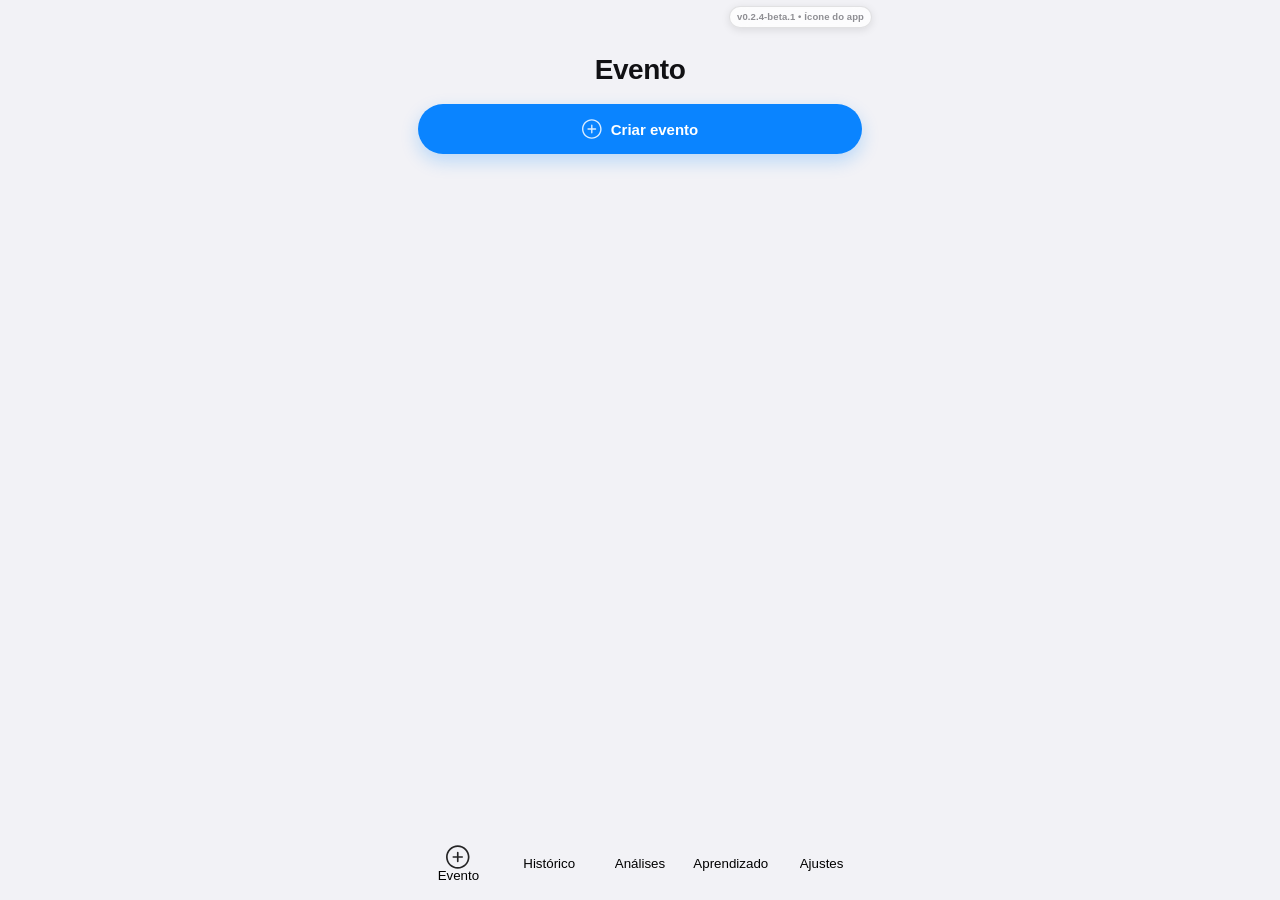
==== commit 38ee4543: "Adiciona ícone oficial aos metadados da beta" ====
--- a/beta/index.html
+++ b/beta/index.html
@@ -10,10 +10,31 @@
   <meta name="apple-mobile-web-app-capable" content="yes">
   <meta name="apple-mobile-web-app-status-bar-style" content="black-translucent">
   <meta name="apple-mobile-web-app-title" content="Crono Beta">
+  <meta name="application-name" content="Crono Beta">
+  <meta name="mobile-web-app-capable" content="yes">
+  <meta name="msapplication-TileColor" content="#1677f2">
+  <meta name="msapplication-TileImage" content="../icons/icon-192.png?v=0.2.4-beta.1">
+  <meta name="msapplication-config" content="../browserconfig.xml?v=0.2.4-beta.1">
+  <meta property="og:title" content="Crono Beta">
+  <meta property="og:type" content="website">
+  <meta property="og:url" content="https://viniciusnevesdev.github.io/crono-app/beta/">
+  <meta property="og:image" content="https://viniciusnevesdev.github.io/crono-app/icons/icon-512.jpg?v=0.2.4-beta.1">
+  <meta property="og:image:type" content="image/jpeg">
+  <meta property="og:image:width" content="512">
+  <meta property="og:image:height" content="512">
+  <meta name="twitter:card" content="summary">
+  <meta name="twitter:image" content="https://viniciusnevesdev.github.io/crono-app/icons/icon-512.jpg?v=0.2.4-beta.1">
+  <link rel="icon" href="../favicon.ico?v=0.2.4-beta.1" sizes="any">
+  <link rel="icon" type="image/png" sizes="32x32" href="../icons/favicon-32.png?v=0.2.4-beta.1">
+  <link rel="icon" type="image/png" sizes="192x192" href="../icons/icon-192.png?v=0.2.4-beta.1">
+  <link rel="shortcut icon" href="../favicon.ico?v=0.2.4-beta.1">
+  <link rel="apple-touch-icon" sizes="180x180" href="../icons/apple-touch-icon-180.png?v=0.2.4-beta.1">
+  <link rel="apple-touch-icon-precomposed" href="../apple-touch-icon.png?v=0.2.4-beta.1">
+  <link rel="image_src" href="../icons/icon-512.jpg?v=0.2.4-beta.1">
   <title>Crono Beta</title>
   <script>
     (() => {
-      const localVersion = '0.2.3-beta.1';
+      const localVersion = '0.2.4-beta.1';
       fetch('./latest.json?t=' + Date.now(), { cache: 'no-store' })
         .then(response => response.ok ? response.json() : null)
         .then(latest => {
@@ -26,11 +47,11 @@
         .catch(() => {});
     })();
   </script>
-  <link rel="manifest" href="./manifest.webmanifest">
+  <link rel="manifest" href="./manifest.webmanifest?v=0.2.4-beta.1">
   <link rel="stylesheet" href="./styles.css?v=beta-002">
 </head>
 <body>
-  <div class="version-badge" id="versionBadge" aria-label="Versão do aplicativo">v0.2.3-beta.1 • Beta inicial</div>
+  <div class="version-badge" id="versionBadge" aria-label="Versão do aplicativo">v0.2.4-beta.1 • Ícone do app</div>
 
   <div class="app-shell">
     <main class="content" id="content">
--- a/beta/styles.css
+++ b/beta/styles.css
@@ -387,7 +387,7 @@
 }
 
 
-/* Histórico — cartão cronológico de 24 horas */
+/* Histórico — cronologia proporcional ao tempo */
 .history-page{
   padding:calc(26px + env(safe-area-inset-top)) 18px 34px;
 }
@@ -418,7 +418,7 @@
 .chrono-card{
   position:relative;
   width:100%;
-  min-height:640px;
+  min-height:0;
   border:1px solid var(--line);
   border-radius:32px;
   overflow:hidden;
@@ -428,7 +428,7 @@
 
 .sleep-band{
   position:relative;
-  min-height:92px;
+  min-height:64px;
   display:flex;
   align-items:center;
   justify-content:center;
@@ -442,6 +442,8 @@
 }
 
 .sleep-band-top{
+  height:var(--sleep-band-height,92px);
+  min-height:56px;
   border-bottom:1px solid color-mix(in srgb,var(--accent) 16%,var(--line));
   border-radius:31px 31px 24px 24px;
 }
@@ -529,8 +531,10 @@
 .chrono-gap{
   position:relative;
   z-index:1;
-  min-height:48px;
-  display:grid;
+  height:var(--chrono-gap-height,48px);
+  min-height:18px;
+  display:grid;
+  transition:height .2s ease;
   place-items:center;
 }
 
@@ -558,46 +562,6 @@
   font-weight:740;
   font-variant-numeric:tabular-nums;
   box-shadow:0 1px 4px rgba(0,0,0,.06);
-}
-
-.chrono-day-brace{
-  position:absolute;
-  z-index:3;
-  top:106px;
-  right:8px;
-  bottom:106px;
-  width:28px;
-  pointer-events:none;
-}
-
-.chrono-day-brace::before{
-  content:"";
-  position:absolute;
-  top:0;
-  bottom:0;
-  right:9px;
-  width:11px;
-  border-right:2px solid color-mix(in srgb,var(--secondary) 62%,transparent);
-  border-top:2px solid color-mix(in srgb,var(--secondary) 62%,transparent);
-  border-bottom:2px solid color-mix(in srgb,var(--secondary) 62%,transparent);
-  border-radius:0 16px 16px 0;
-}
-
-.chrono-day-brace span{
-  position:absolute;
-  top:50%;
-  right:-1px;
-  transform:translateY(-50%) rotate(-90deg);
-  transform-origin:center;
-  color:var(--secondary);
-  font-size:10px;
-  line-height:12px;
-  font-weight:760;
-  letter-spacing:.03em;
-  white-space:nowrap;
-  background:var(--card);
-  padding:2px 4px;
-  border-radius:999px;
 }
 
 .chrono-note{
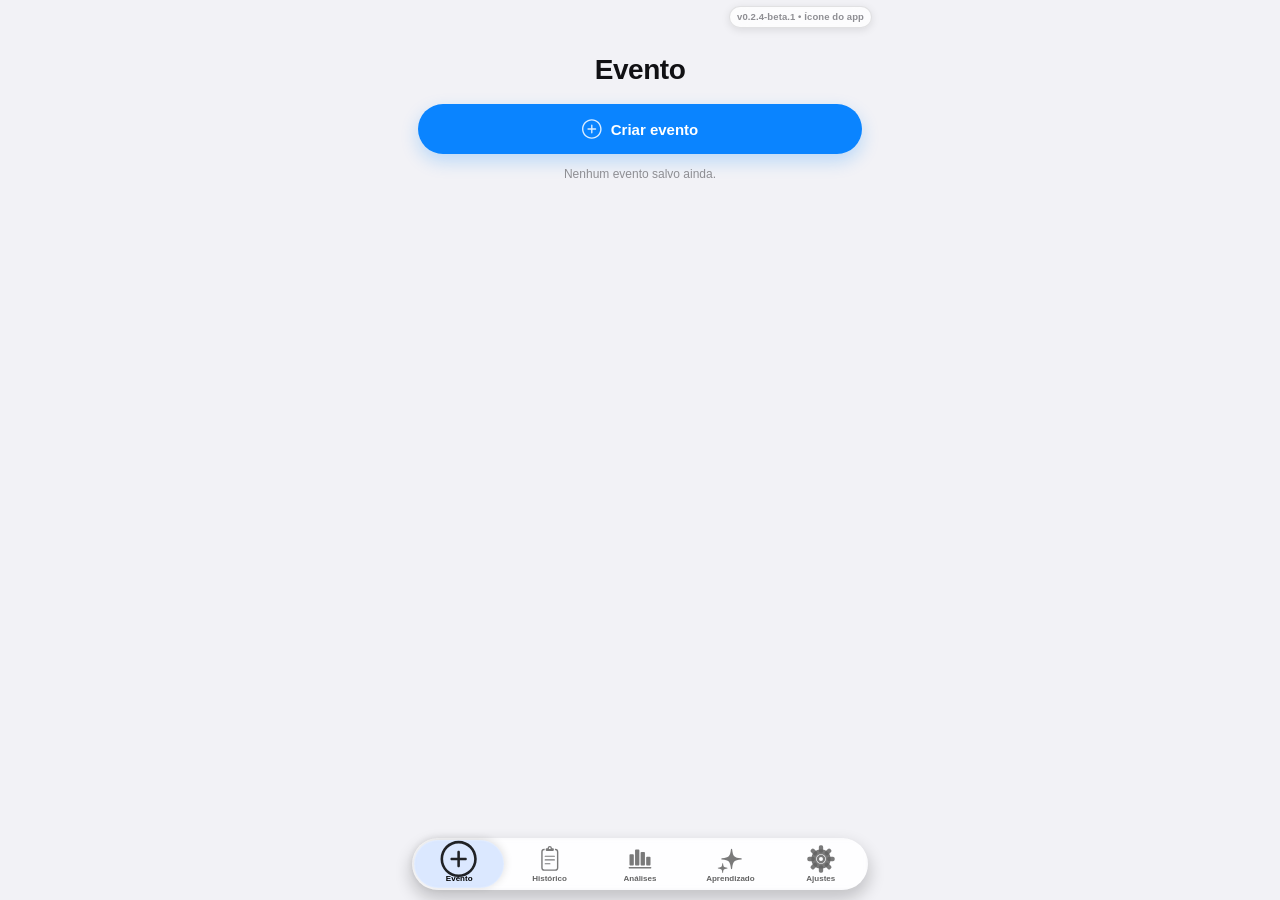
==== commit 6ba1bb0b: "Remove hardcoded demo chronology" ====
--- a/beta/index.html
+++ b/beta/index.html
@@ -48,7 +48,7 @@
     })();
   </script>
   <link rel="manifest" href="./manifest.webmanifest?v=0.2.4-beta.1">
-  <link rel="stylesheet" href="./styles.css?v=beta-002">
+  <link rel="stylesheet" href="./styles.css?v=beta-003">
 </head>
 <body>
   <div class="version-badge" id="versionBadge" aria-label="Versão do aplicativo">v0.2.4-beta.1 • Ícone do app</div>
@@ -79,89 +79,15 @@
         <div class="history-page">
           <header class="history-header">
             <h1>Cronologia</h1>
-            <div class="history-day-label">Hoje</div>
+            <div class="history-day-label" id="historyDayLabel">Hoje</div>
           </header>
 
-          <article class="chrono-card" aria-label="Cronologia do dia">
-            <div class="sleep-band sleep-band-top" data-start="00:00" data-end="08:18">
-              <div class="sleep-band-copy">
-                <strong>Dormindo</strong>
-                <small>00:00 — 08:18</small>
-              </div>
-            </div>
-
-            <div class="chrono-flow">
-              <div class="chrono-event">
-                <span class="event-time">08:18</span>
-                <span class="event-dot"></span>
-                <strong>Acordei</strong>
-              </div>
-
-              <div class="chrono-gap">
-                <span class="gap-line"></span>
-                <span class="gap-value">3 h 02 min</span>
-              </div>
-
-              <div class="chrono-event">
-                <span class="event-time">11:20</span>
-                <span class="event-dot"></span>
-                <strong>Almoço</strong>
-              </div>
-
-              <div class="chrono-gap">
-                <span class="gap-line"></span>
-                <span class="gap-value">3 h</span>
-              </div>
-
-              <div class="chrono-event">
-                <span class="event-time">14:20</span>
-                <span class="event-dot"></span>
-                <strong>Fui ao mercado</strong>
-              </div>
-
-              <div class="chrono-gap">
-                <span class="gap-line"></span>
-                <span class="gap-value">4 h</span>
-              </div>
-
-              <div class="chrono-event">
-                <span class="event-time">18:20</span>
-                <span class="event-dot"></span>
-                <strong>Banho</strong>
-              </div>
-
-              <div class="chrono-gap">
-                <span class="gap-line"></span>
-                <span class="gap-value">1 h</span>
-              </div>
-
-              <div class="chrono-event">
-                <span class="event-time">19:20</span>
-                <span class="event-dot"></span>
-                <strong>Jantar</strong>
-              </div>
-
-              <div class="chrono-gap">
-                <span class="gap-line"></span>
-                <span class="gap-value">4 h 40 min</span>
-              </div>
-
-              <div class="chrono-event">
-                <span class="event-time">00:00</span>
-                <span class="event-dot"></span>
-                <strong>Dormi</strong>
-              </div>
-            </div>
-
-            <div class="sleep-band sleep-band-bottom">
-              <div class="sleep-band-copy">
-                <strong>Dormindo</strong>
-                <small>início do próximo dia</small>
-              </div>
+          <article class="chrono-card" id="chronoCard" aria-label="Cronologia">
+            <div class="chrono-empty" id="chronoEmpty">
+              <strong>Nenhum registro ainda</strong>
+              <span>Os eventos que você criar aparecerão aqui.</span>
             </div>
           </article>
-
-          <p class="chrono-note">Os tempos indicam o intervalo entre um registro e o próximo.</p>
         </div>
       </section>
       <section class="view" data-view="analysis" aria-label="Análises"></section>
@@ -315,8 +241,8 @@
     </nav>
   </div>
 
-  <script src="./version.js?v=0.2.3-beta.2"></script>
+  <script src="./version.js?v=0.2.4-beta.2"></script>
   <script src="./navicons.js?v=beta-001"></script>
-  <script src="./app.js?v=beta-002"></script>
+  <script src="./app.js?v=beta-003"></script>
 </body>
 </html>
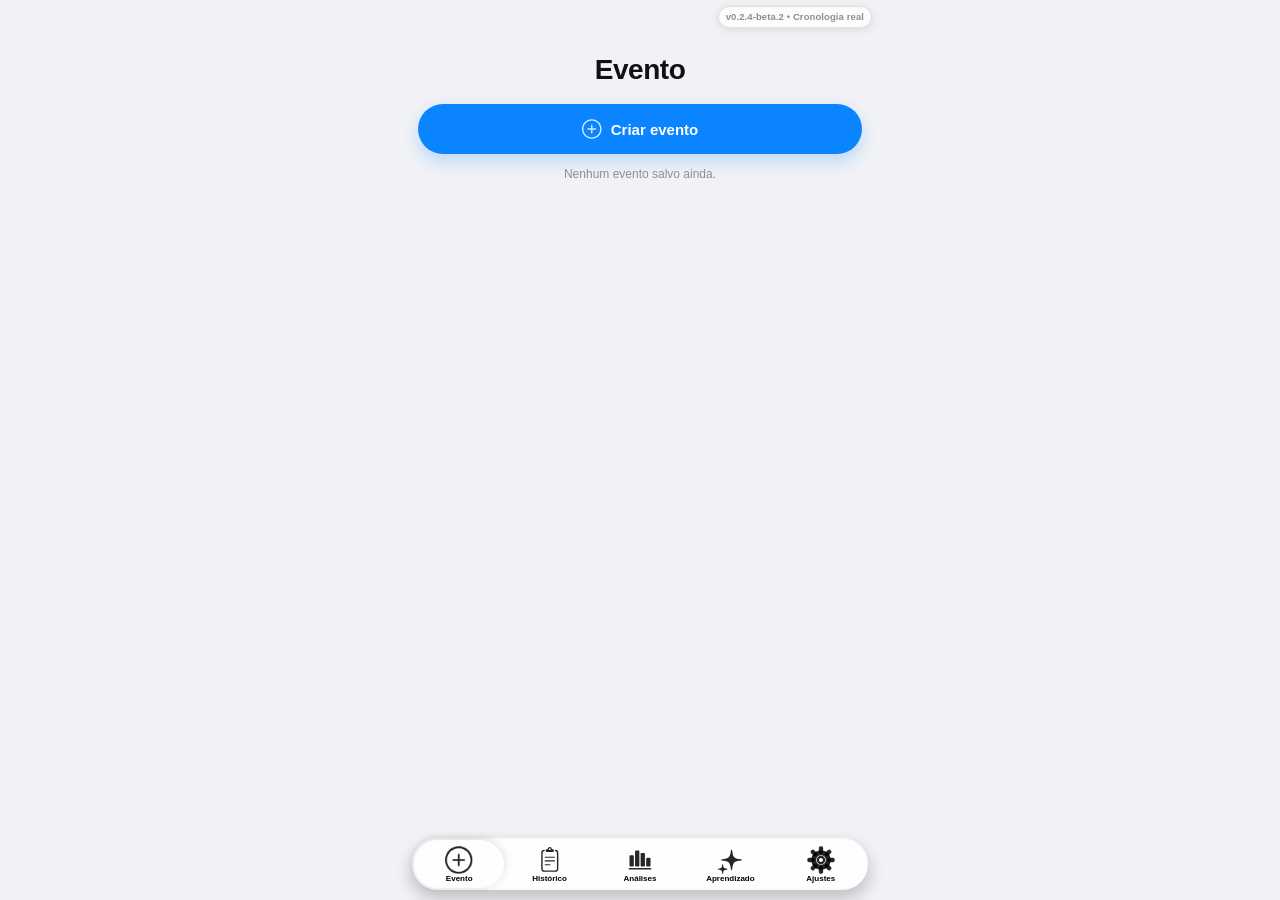
==== commit 43c526c4: "Force fresh beta navigation script" ====
--- a/beta/index.html
+++ b/beta/index.html
@@ -241,8 +241,8 @@
     </nav>
   </div>
 
-  <script src="./version.js?v=0.2.4-beta.2"></script>
+  <script src="./version.js?v=0.2.4-beta.3"></script>
   <script src="./navicons.js?v=beta-001"></script>
-  <script src="./app.js?v=beta-003"></script>
+  <script src="./app.js?v=beta-004"></script>
 </body>
 </html>
--- a/beta/styles.css
+++ b/beta/styles.css
@@ -418,7 +418,7 @@
 .chrono-card{
   position:relative;
   width:100%;
-  min-height:0;
+  min-height:156px;
   border:1px solid var(--line);
   border-radius:32px;
   overflow:hidden;
@@ -426,52 +426,25 @@
   box-shadow:0 10px 30px rgba(0,0,0,.06);
 }
 
-.sleep-band{
-  position:relative;
-  min-height:64px;
+
+.chrono-empty{
+  min-height:156px;
+  padding:28px 22px;
   display:flex;
+  flex-direction:column;
   align-items:center;
   justify-content:center;
+  gap:5px;
   text-align:center;
-  background:
-    repeating-linear-gradient(
-      -45deg,
-      color-mix(in srgb,var(--accent) 12%,var(--card)) 0 8px,
-      color-mix(in srgb,var(--accent) 5%,var(--card)) 8px 16px
-    );
-}
-
-.sleep-band-top{
-  height:var(--sleep-band-height,92px);
-  min-height:56px;
-  border-bottom:1px solid color-mix(in srgb,var(--accent) 16%,var(--line));
-  border-radius:31px 31px 24px 24px;
-}
-
-.sleep-band-bottom{
-  border-top:1px solid color-mix(in srgb,var(--accent) 16%,var(--line));
-  border-radius:24px 24px 31px 31px;
-}
-
-.sleep-band-copy{
-  display:grid;
-  gap:2px;
-  padding:10px 16px;
-  border-radius:999px;
-  background:color-mix(in srgb,var(--card) 78%,transparent);
-  -webkit-backdrop-filter:blur(8px);
-  backdrop-filter:blur(8px);
-}
-
-.sleep-band-copy strong{
+}
+.chrono-empty strong{
   font-size:14px;
-  font-weight:760;
-}
-
-.sleep-band-copy small{
+  font-weight:740;
+}
+.chrono-empty span{
   color:var(--secondary);
-  font-size:10.5px;
-  font-weight:620;
+  font-size:12px;
+  line-height:16px;
 }
 
 .chrono-flow{
@@ -562,14 +535,6 @@
   font-weight:740;
   font-variant-numeric:tabular-nums;
   box-shadow:0 1px 4px rgba(0,0,0,.06);
-}
-
-.chrono-note{
-  margin:9px 8px 0;
-  color:var(--secondary);
-  text-align:center;
-  font-size:11px;
-  line-height:15px;
 }
 
 html[data-theme="dark"] .chrono-card,
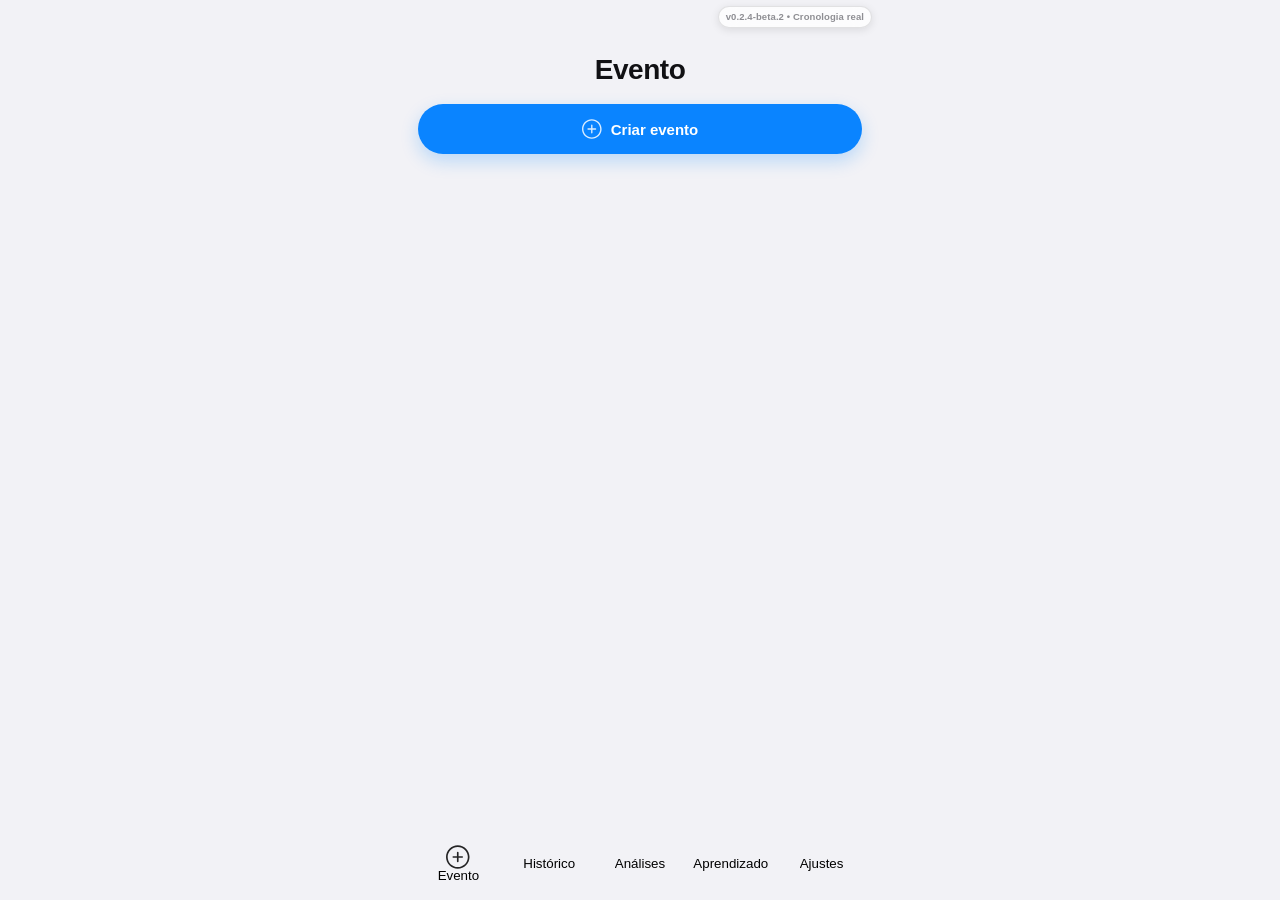
==== commit fc03dd79: "Alinha cache e versão visual da Beta 0.2.4-beta.2" ====
--- a/beta/index.html
+++ b/beta/index.html
@@ -13,28 +13,28 @@
   <meta name="application-name" content="Crono Beta">
   <meta name="mobile-web-app-capable" content="yes">
   <meta name="msapplication-TileColor" content="#1677f2">
-  <meta name="msapplication-TileImage" content="../icons/icon-192.png?v=0.2.4-beta.1">
-  <meta name="msapplication-config" content="../browserconfig.xml?v=0.2.4-beta.1">
+  <meta name="msapplication-TileImage" content="../icons/icon-192.png?v=0.2.4-beta.2">
+  <meta name="msapplication-config" content="../browserconfig.xml?v=0.2.4-beta.2">
   <meta property="og:title" content="Crono Beta">
   <meta property="og:type" content="website">
   <meta property="og:url" content="https://viniciusnevesdev.github.io/crono-app/beta/">
-  <meta property="og:image" content="https://viniciusnevesdev.github.io/crono-app/icons/icon-512.jpg?v=0.2.4-beta.1">
+  <meta property="og:image" content="https://viniciusnevesdev.github.io/crono-app/icons/icon-512.jpg?v=0.2.4-beta.2">
   <meta property="og:image:type" content="image/jpeg">
   <meta property="og:image:width" content="512">
   <meta property="og:image:height" content="512">
   <meta name="twitter:card" content="summary">
-  <meta name="twitter:image" content="https://viniciusnevesdev.github.io/crono-app/icons/icon-512.jpg?v=0.2.4-beta.1">
-  <link rel="icon" href="../favicon.ico?v=0.2.4-beta.1" sizes="any">
-  <link rel="icon" type="image/png" sizes="32x32" href="../icons/favicon-32.png?v=0.2.4-beta.1">
-  <link rel="icon" type="image/png" sizes="192x192" href="../icons/icon-192.png?v=0.2.4-beta.1">
-  <link rel="shortcut icon" href="../favicon.ico?v=0.2.4-beta.1">
-  <link rel="apple-touch-icon" sizes="180x180" href="../icons/apple-touch-icon-180.png?v=0.2.4-beta.1">
-  <link rel="apple-touch-icon-precomposed" href="../apple-touch-icon.png?v=0.2.4-beta.1">
-  <link rel="image_src" href="../icons/icon-512.jpg?v=0.2.4-beta.1">
+  <meta name="twitter:image" content="https://viniciusnevesdev.github.io/crono-app/icons/icon-512.jpg?v=0.2.4-beta.2">
+  <link rel="icon" href="../favicon.ico?v=0.2.4-beta.2" sizes="any">
+  <link rel="icon" type="image/png" sizes="32x32" href="../icons/favicon-32.png?v=0.2.4-beta.2">
+  <link rel="icon" type="image/png" sizes="192x192" href="../icons/icon-192.png?v=0.2.4-beta.2">
+  <link rel="shortcut icon" href="../favicon.ico?v=0.2.4-beta.2">
+  <link rel="apple-touch-icon" sizes="180x180" href="../icons/apple-touch-icon-180.png?v=0.2.4-beta.2">
+  <link rel="apple-touch-icon-precomposed" href="../apple-touch-icon.png?v=0.2.4-beta.2">
+  <link rel="image_src" href="../icons/icon-512.jpg?v=0.2.4-beta.2">
   <title>Crono Beta</title>
   <script>
     (() => {
-      const localVersion = '0.2.4-beta.1';
+      const localVersion = '0.2.4-beta.2';
       fetch('./latest.json?t=' + Date.now(), { cache: 'no-store' })
         .then(response => response.ok ? response.json() : null)
         .then(latest => {
@@ -47,11 +47,11 @@
         .catch(() => {});
     })();
   </script>
-  <link rel="manifest" href="./manifest.webmanifest?v=0.2.4-beta.1">
+  <link rel="manifest" href="./manifest.webmanifest?v=0.2.4-beta.2">
   <link rel="stylesheet" href="./styles.css?v=beta-003">
 </head>
 <body>
-  <div class="version-badge" id="versionBadge" aria-label="Versão do aplicativo">v0.2.4-beta.1 • Ícone do app</div>
+  <div class="version-badge" id="versionBadge" aria-label="Versão do aplicativo">v0.2.4-beta.2 • Cronologia real</div>
 
   <div class="app-shell">
     <main class="content" id="content">
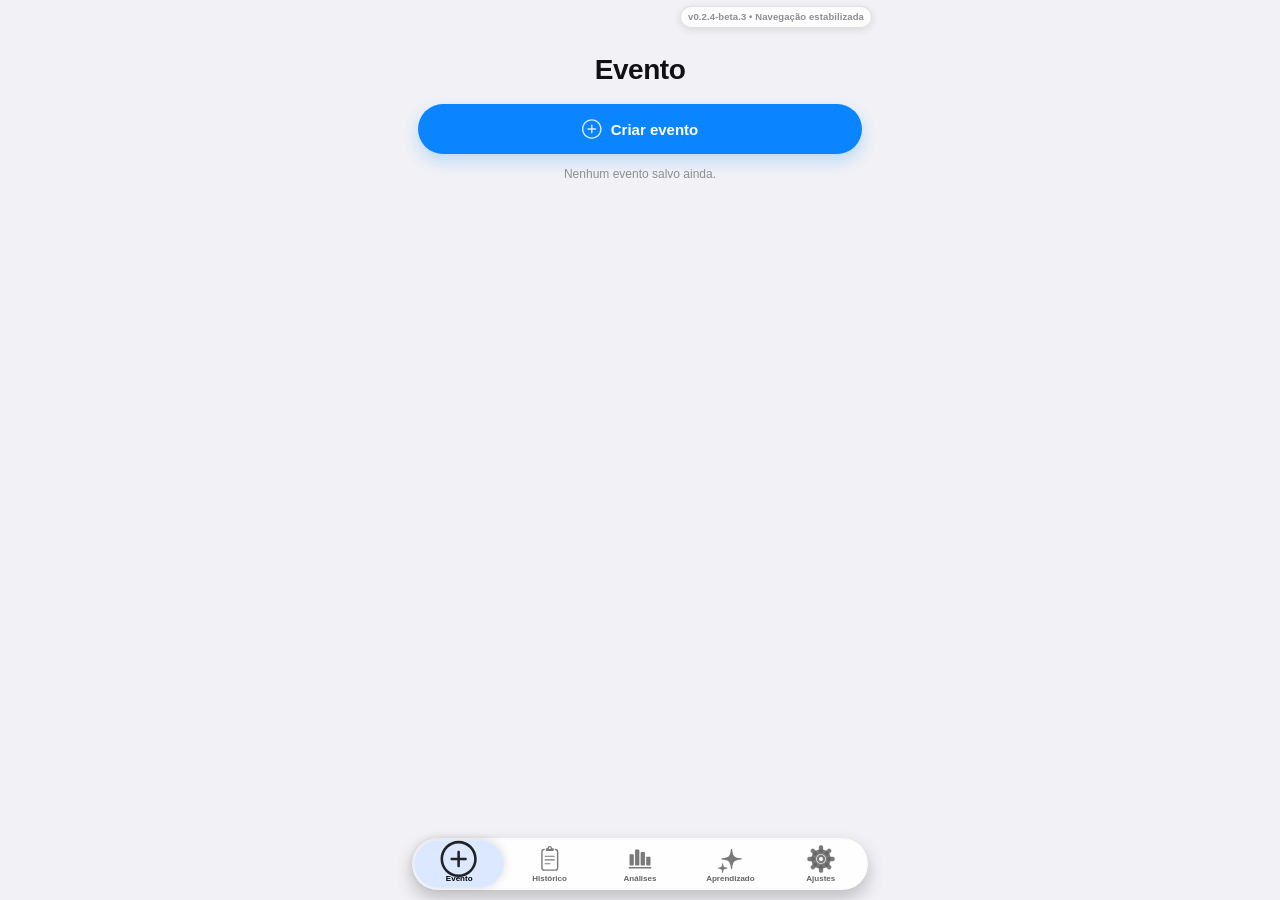
==== commit e22c6c1f: "Stop beta auto-refresh loop" ====
--- a/beta/index.html
+++ b/beta/index.html
@@ -32,26 +32,11 @@
   <link rel="apple-touch-icon-precomposed" href="../apple-touch-icon.png?v=0.2.4-beta.2">
   <link rel="image_src" href="../icons/icon-512.jpg?v=0.2.4-beta.2">
   <title>Crono Beta</title>
-  <script>
-    (() => {
-      const localVersion = '0.2.4-beta.2';
-      fetch('./latest.json?t=' + Date.now(), { cache: 'no-store' })
-        .then(response => response.ok ? response.json() : null)
-        .then(latest => {
-          if (!latest?.version || latest.version === localVersion) return;
-          const url = new URL(location.href);
-          url.searchParams.set('v', latest.version);
-          url.searchParams.set('refresh', Date.now());
-          location.replace(url.toString());
-        })
-        .catch(() => {});
-    })();
-  </script>
   <link rel="manifest" href="./manifest.webmanifest?v=0.2.4-beta.2">
   <link rel="stylesheet" href="./styles.css?v=beta-003">
 </head>
 <body>
-  <div class="version-badge" id="versionBadge" aria-label="Versão do aplicativo">v0.2.4-beta.2 • Cronologia real</div>
+  <div class="version-badge" id="versionBadge" aria-label="Versão do aplicativo">v0.2.4-beta.4 • Atualização corrigida</div>
 
   <div class="app-shell">
     <main class="content" id="content">
@@ -241,8 +226,8 @@
     </nav>
   </div>
 
-  <script src="./version.js?v=0.2.4-beta.3"></script>
+  <script src="./version.js?v=0.2.4-beta.4"></script>
   <script src="./navicons.js?v=beta-001"></script>
-  <script src="./app.js?v=beta-004"></script>
+  <script src="./app.js?v=beta-005"></script>
 </body>
 </html>
